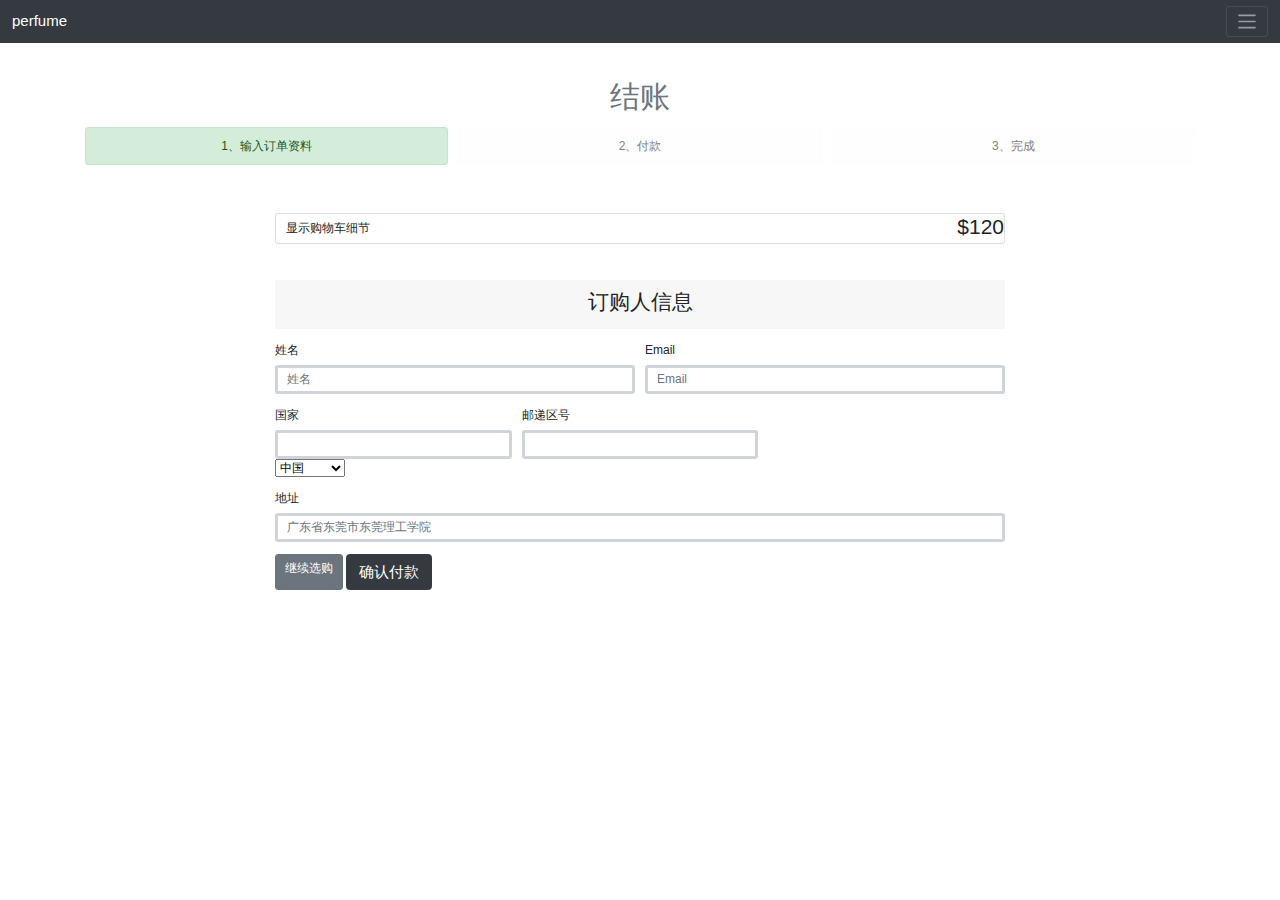
==== dingdan.html @ a47f9897 "one" ====
<!doctype html>
<html lang="en">

<head>
    <title>香水杂货铺--订单</title>
    <!-- Required meta tags -->
    <meta charset="utf-8">
    <meta name="viewport" content="width=device-width, initial-scale=1, shrink-to-fit=no">

    <!-- Bootstrap CSS -->
    <link rel="stylesheet" href="https://stackpath.bootstrapcdn.com/bootstrap/4.3.1/css/bootstrap.min.css"
        integrity="sha384-ggOyR0iXCbMQv3Xipma34MD+dH/1fQ784/j6cY/iJTQUOhcWr7x9JvoRxT2MZw1T" crossorigin="anonymous">
    <link rel="stylesheet" href="https://use.fontawesome.com/releases/v5.15.2/css/all.css"
        integrity="sha384-vSIIfh2YWi9wW0r9iZe7RJPrKwp6bG+s9QZMoITbCckVJqGCCRhc+ccxNcdpHuYu" crossorigin="anonymous">
    <link rel="stylesheet" href="css/all.css">
</head>

<body>
     
    <nav class="navbar navbar-dark bg-dark">
        <a class="navbar-brand" href="#">
            <i class="fa fa-heart text-info" aria-hidden="true"> </i>
                perfume
           
        </a>
        <button class="navbar-toggler" type="button" data-toggle="collapse" data-target="#navbarSupportedContent"  aria-expanded="false" aria-label="Toggle navigation">
            <span class="navbar-toggler-icon"></span>
        </button>
        <div class="collapse navbar-collapse" id="navbarSupportedContent">
            <div class="navbar-var d-flex">
              <a class="nav-item nav-link active" href="index.html">首页</a><span class="sr-only">(current)</span>
              <a class="nav-item nav-link" href="table.html">详情</a>
              <a class="nav-item nav-link" href="houtai.html">列表</a>
            </div>
        </div>
        
    </nav>


    <!--订单页面-->
<div class="container main-contant py-5">
    <h1 class="text-center mb-3 text-secondary">结账</h1>
    <div class="form-row text-center">
        <div class="col-12 col-sm">
            <div class="alert alert-success alert-rounded" role="alert">
                1、输入订单资料
            </div>
        </div>
        <div class="col-12 col-sm">
            <div class="alert alert-light alert-rounded" role="alert">
                2、付款
            </div>
        </div>
        <div class="col-12 col-sm">
            <div class="alert alert-light alert-rounded" role="alert">
                3、完成
            </div>
        </div>
    </div>

    <!--折叠是选项-->
    <div class="row justify-content-center mt-5">
        <div class="col-md-8">
            <div class="card">
                <div class="card-center d-flex" id="headingOne">
                    <button class="btn btn-ink" data-toggle="collapse" data-target="#collapseOne"
                    aria-expanded="true" aria-controls="collapseOne">
                        显示购物车细节
                    </button>
                    <div class="ml-auto">
                        <span class="h3">$120</span>
                    </div>
                </div>
            </div>
            <div id="collapseOne" class="collapse" aria-labelledby="headingOne" data-parent="#headingOne">
                <table class="table table-sm">
                    <thead>
                        <tr>
                            <th width="30"></th>
                            <th width="100"></th>
                            <th>商品名称</th>
                            <th width="100"></th>
                            <th width="80"></th>
                        </tr>
                    </thead>
                    <tbody>
                        <tr>
                            <td class="align-middle text-center">
                                <a href="#removeModal" class="text-muted" data-toggle="modal" data-title="删除 金牌西装 1件">
                                    <i class="far fa-trash-alt" aria-hidden="true"></i>
                                </a>
                            </td>
                            <td class="py-1" width="130">
                                <img src="https://gimg2.baidu.com/image_search/src=http%3A%2F%2Fimg11.360buyimg.com%2Fn1%2Fjfs%2Ft5944%2F30%2F1192865387%2F76270%2F83cd4573%2F592fce2aNd26b6538.jpg&refer=http%3A%2F%2Fimg11.360buyimg.com&app=2002&size=f9999,10000&q=a80&n=0&g=0n&fmt=jpeg?sec=1626708988&t=b8e9bdba3b0e812bc02f2bc5595817de" class="img-thimbnail" alt="">

                            </td>
                            <td class="align-middle">BURBERRY博柏利红粉恋歌女士淡香水 持久清新花果香少女大牌正品</td>
                            <td class="align-middle">1件</td>
                            <td class="align-middle text-right">$100</td>
                        </tr>
                        <tr>
                            <td colspan="4" class="text-right">运费</td>
                            <td class="text-right">
                                <strong>$10</strong>
                            </td>
                        </tr>
                        <tr>
                            <td colspan="4" class="text-right">合计</td>
                            <td class="text-right">
                                <strong>$110</strong>
                            </td>
                        </tr>
                    </tbody>
                </table>
            </div>

            <!--订购人资讯-->
            <div class="card border-0 rounded-0 mt-5">
                <div class="card-header border-bottom-0">
                    <h3 class="text-center">订购人信息</h3>
                </div>
            </div>

            <form class="mt-3 needs-validation" novalidate>
                <div class="form-row">
                    <div class="form-group col-md-6">
                        <label for="name">姓名</label>
                        <input type="text" class="form-control" id="name" placeholder="姓名" required>
                        <div class="invalid-feedback">
                            请输入姓名
                        </div>    
                    </div>
                    <div class="form-group col-md-6">
                        <label for="email">Email</label>
                        <input type="email" class="form-control" id="email" placeholder="Email" required>
                        <div class="invalid-feedback">
                            请输入Email
                        </div>    
                    </div>
                    <div class="form-group col-md-4">
                        <label for="country">国家</label>
                        <input type="country" class="form-control">
                        <select>
                            <option selected>中国</option>
                            <option>美国</option>
                            <option>马来西亚</option>
                        </select> 
                    </div>
                    <div class="form-group col-md-4">
                        <label for="zipcode">邮递区号</label>
                        <input type="text" class="form-control" id="zipcode" required>
                        <div class="invalid-feedback">
                            请输入邮递区号
                        </div> 
                    </div>
                    <div class="form-group col-md-12">
                        <label for="address">地址</label>
                        <input type="text" class="form-control" id="address" placeholder="广东省东莞市东莞理工学院" required>
                        <div class="invalid-feedback">
                            请输入地址
                        </div> 
                    </div>
                </div>
                <div class="d-flex justfy-content-end">
                    <a href="#" class="btn btn-secondary mr-1">继续选购</a>
                    <a href="wancheng.html">
                        <button type="button" class="btn btn-dark btn-lg btn-block">确认付款</button>
                    </a>
                </div>
            </form>
        </div>
    </div>
</div>




            
    
            <!--removeModal-->
            <div class="modal fade" id="removeModal" tabindex="-1" role="dialog" aria-labelledby="exampleModalLabel"
                aria-hidden="true">
                <div class="modal-dialog" role="document">
                    <div class="modal-content">
                        <div class="modal-header bg-danger">
                            <h5 class="modal-title text-white" id="removeModalLabel">确认</h5>
                            <button type="button" class="close" data-dismiss="modal" aria-label="Close">
                                <span aria-hidden="true">&times;</span>
                            </button>
                        </div>
                        <div class="modal-body">
                            <table class="table table-sm">
                                <thead>
                                    <tr>
                                        <th width="30"></th>
                                        <th width="100"></th>
                                        <th>商品名称</th>
                                        <th width="100"></th>
                                        <th width="80"></th>
                                    </tr>
                                </thead>
                                <tbody>
                                    <tr>
                                        <td class="align-middle text-center"></td>
                                        <td class="py-1" width="130">
                                            <img src="https://gimg2.baidu.com/image_search/src=http%3A%2F%2Fimg11.360buyimg.com%2Fn1%2Fjfs%2Ft5944%2F30%2F1192865387%2F76270%2F83cd4573%2F592fce2aNd26b6538.jpg&refer=http%3A%2F%2Fimg11.360buyimg.com&app=2002&size=f9999,10000&q=a80&n=0&g=0n&fmt=jpeg?sec=1626708988&t=b8e9bdba3b0e812bc02f2bc5595817de" class="img-thimbnail"alt="">
                                        </td>
                                        <td class="align-middle">BURBERRY</td>
                                        <td class="align-middle">1件</td>
                                        <td class="align-middle text-right">$100</td>
                                    </tr>
                                    <tr>
                                        <td colspan="4" class="text-right">运费</td>
                                        <td class="text-right">
                                            <strong>$10</strong>
                                        </td>
                                    </tr>
                                    <tr>
                                        <td colspan="4" class="text-right">合计</td>
                                        <td class="text-right">
                                            <strong>￥110</strong>
                                        </td>
                                    </tr>
                                </tbody>
                            </table>
                        </div>
                        <div class="modal-footer">
                            <button type="button" class="btn btn-secondary" data-dismiss="modal">取消</button>
                            <button type="button" class="btn btn-primary">登入</button>
                        </div>
                    </div>
                </div>
            </div>
    

            <!--<nav aria-label="Page navigation example">
                <ul class="pagination d-flex justify-content-center mb-5">
                    <li class="page-item disable"><a class="page-link" href="#">Previous</a></li>
                    <li class="page-item"><a class="page-link" href="#">1</a></li>
                    <li class="page-item"><a class="page-link" href="#">2</a></li>
                    <li class="page-item"><a class="page-link" href="#">3</a></li>
                    <li class="page-item"><a class="page-link" href="#">Next</a></li>
                
    
                </ul>
            </nav>-->
        </div>
    
    
        <!-- Optional JavaScript -->
        <!-- jQuery first, then Popper.js, then Bootstrap JS -->
        <script src="https://code.jquery.com/jquery-3.3.1.slim.min.js"
            integrity="sha384-q8i/X+965DzO0rT7abK41JStQIAqVgRVzpbzo5smXKp4YfRvH+8abtTE1Pi6jizo"
            crossorigin="anonymous"></script>
        <script src="https://cdnjs.cloudflare.com/ajax/libs/popper.js/1.14.7/umd/popper.min.js"
            integrity="sha384-UO2eT0CpHqdSJQ6hJty5KVphtPhzWj9WO1clHTMGa3JDZwrnQq4sF86dIHNDz0W1"
            crossorigin="anonymous"></script>
        <script src="https://stackpath.bootstrapcdn.com/bootstrap/4.3.1/js/bootstrap.min.js"
            integrity="sha384-JjSmVgyd0p3pXB1rRibZUAYoIIy6OrQ6VrjIEaFf/nJGzIxFDsf4x0xIM+B07jRM"
            crossorigin="anonymous"></script>
    
        <script src="js/all.js"></script>




  
    

</body>

</html>
---- css/all.css ----
.dropdown>button:focus{
    box-shadow: 0 0 0rem !important;
}

.btn-cart{
    background-color: transparent;
    position: relative;
}
.dropdown.btn-cart.badge{
    position: absolute;
    top: -1px;
    right: -1px;
}

.dropdown-menu-right{
    right: 0;
    left: auto;
}
.jumbotron-bg{
    background-image:url('https://images.unsplash.com/photo-1477901492169-d59e6428fc90?w=1350');
    background-size: cover;

    background-position: center center;

    min-height: 400px;
}
.bg-lighter{
    background-color: rgba(82, 72, 72, 0.65);
}

.box-shadow{
    box-shadow: 0 3px 5px rgba(0, 0,0, .16);

    transition: box-shadow .3s;
}
html{
    font-size: 12px;
}

.navbar-var a{
    color: rgb(252, 245, 252);
}
.navbar-var a:hover{
    color: rgb(73, 71, 73);
}
.header-carousel-item{
    height: 630px;
}
/*边线加粗*/
.form-control{
  border-width: 3px;
}

.bg-cover{
    background-size: cover;
    background-position: center center;
}
.carousel-caption {
  
    background-color:rgba(0, 0, 0, .6);
}

/*比较大的装置使用深色字小装置白色字*/
@media(min-width:768px){
  .text-md-dark{
    color: #333;
  }
}
body{
    background:url(https://gimg2.baidu.com/image_search/src=http%3A%2F%2Fwww.vrhd8.com%2Fuploadfile%2F2017%2F0714%2F20170714052120672.jpg&refer=http%3A%2F%2Fwww.vrhd8.com&app=2002&size=f9999,10000&q=a80&n=0&g=0n&fmt=jpeg?sec=1626970926&t=f2675db33d6acaf0e6af5c7453cf75c3) no-repeat;
    background-size:100%;
    background-attachment:fixed;
}
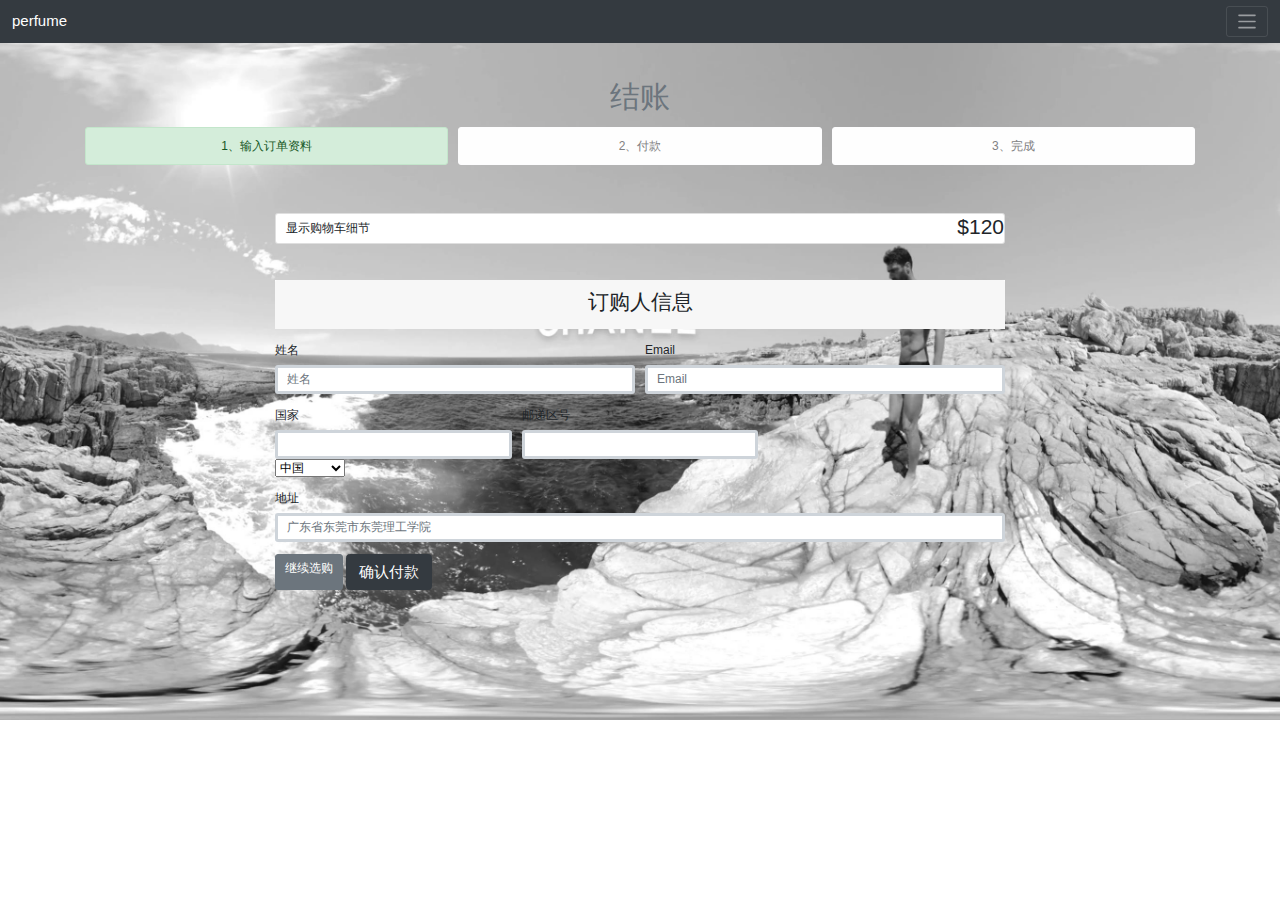
==== commit 221d1537: "five" ====
--- a/dingdan.html
+++ b/dingdan.html
@@ -91,7 +91,7 @@
                                 </a>
                             </td>
                             <td class="py-1" width="130">
-                                <img src="https://gimg2.baidu.com/image_search/src=http%3A%2F%2Fimg11.360buyimg.com%2Fn1%2Fjfs%2Ft5944%2F30%2F1192865387%2F76270%2F83cd4573%2F592fce2aNd26b6538.jpg&refer=http%3A%2F%2Fimg11.360buyimg.com&app=2002&size=f9999,10000&q=a80&n=0&g=0n&fmt=jpeg?sec=1626708988&t=b8e9bdba3b0e812bc02f2bc5595817de" class="img-thimbnail" alt="">
+                                <img src="jpg/f.jpg" class="img-thimbnail" alt="">
 
                             </td>
                             <td class="align-middle">BURBERRY博柏利红粉恋歌女士淡香水 持久清新花果香少女大牌正品</td>
@@ -203,7 +203,7 @@
                                     <tr>
                                         <td class="align-middle text-center"></td>
                                         <td class="py-1" width="130">
-                                            <img src="https://gimg2.baidu.com/image_search/src=http%3A%2F%2Fimg11.360buyimg.com%2Fn1%2Fjfs%2Ft5944%2F30%2F1192865387%2F76270%2F83cd4573%2F592fce2aNd26b6538.jpg&refer=http%3A%2F%2Fimg11.360buyimg.com&app=2002&size=f9999,10000&q=a80&n=0&g=0n&fmt=jpeg?sec=1626708988&t=b8e9bdba3b0e812bc02f2bc5595817de" class="img-thimbnail"alt="">
+                                            <img src="jpg/f.jpg" class="img-thimbnail"alt="">
                                         </td>
                                         <td class="align-middle">BURBERRY</td>
                                         <td class="align-middle">1件</td>
--- a/css/all.css
+++ b/css/all.css
@@ -16,14 +16,7 @@
     right: 0;
     left: auto;
 }
-.jumbotron-bg{
-    background-image:url('https://images.unsplash.com/photo-1477901492169-d59e6428fc90?w=1350');
-    background-size: cover;
 
-    background-position: center center;
-
-    min-height: 400px;
-}
 .bg-lighter{
     background-color: rgba(82, 72, 72, 0.65);
 }
@@ -67,7 +60,8 @@
   }
 }
 body{
-    background:url(https://gimg2.baidu.com/image_search/src=http%3A%2F%2Fwww.vrhd8.com%2Fuploadfile%2F2017%2F0714%2F20170714052120672.jpg&refer=http%3A%2F%2Fwww.vrhd8.com&app=2002&size=f9999,10000&q=a80&n=0&g=0n&fmt=jpeg?sec=1626970926&t=f2675db33d6acaf0e6af5c7453cf75c3) no-repeat;
+    background-image: url("p.jpg");
+    background-repeat: no-repeat;
     background-size:100%;
     background-attachment:fixed;
 }
